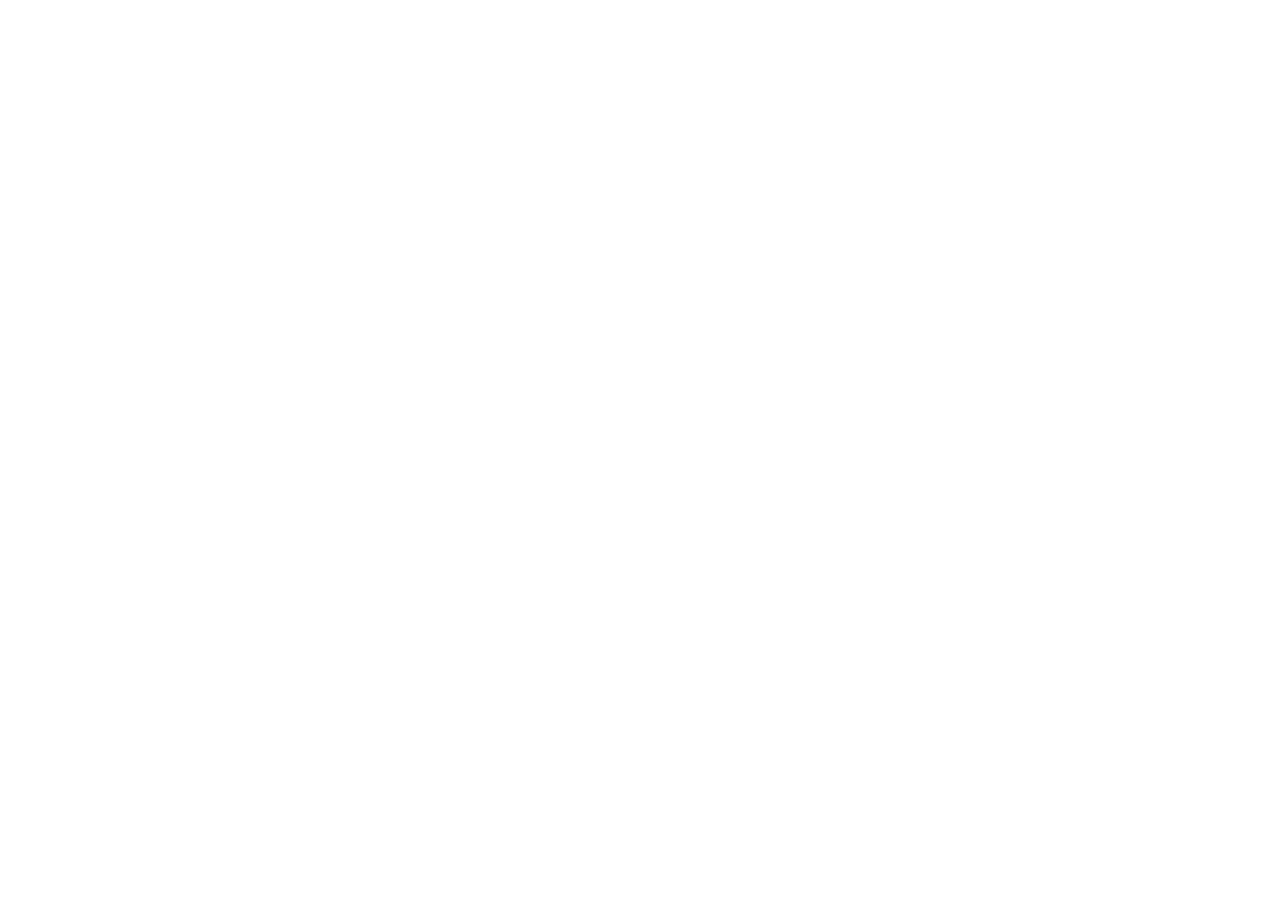
==== demo.html @ ed3a0042 "Initial commit" ====
<!DOCTYPE html>
<html lang="en">
<head>
  <meta charset="UTF-8">
  <meta name="viewport" content="width=device-width, initial-scale=1.0">
  <title>Demo page</title>
</head>
<body>
  <!-- EDIT THIS PAGE TO SHOW HOW YOU USE ALL THE ELEMENTS IMPLEMENTED IN YOUR DESIGN SYSTEM  -->
</body>
</html>
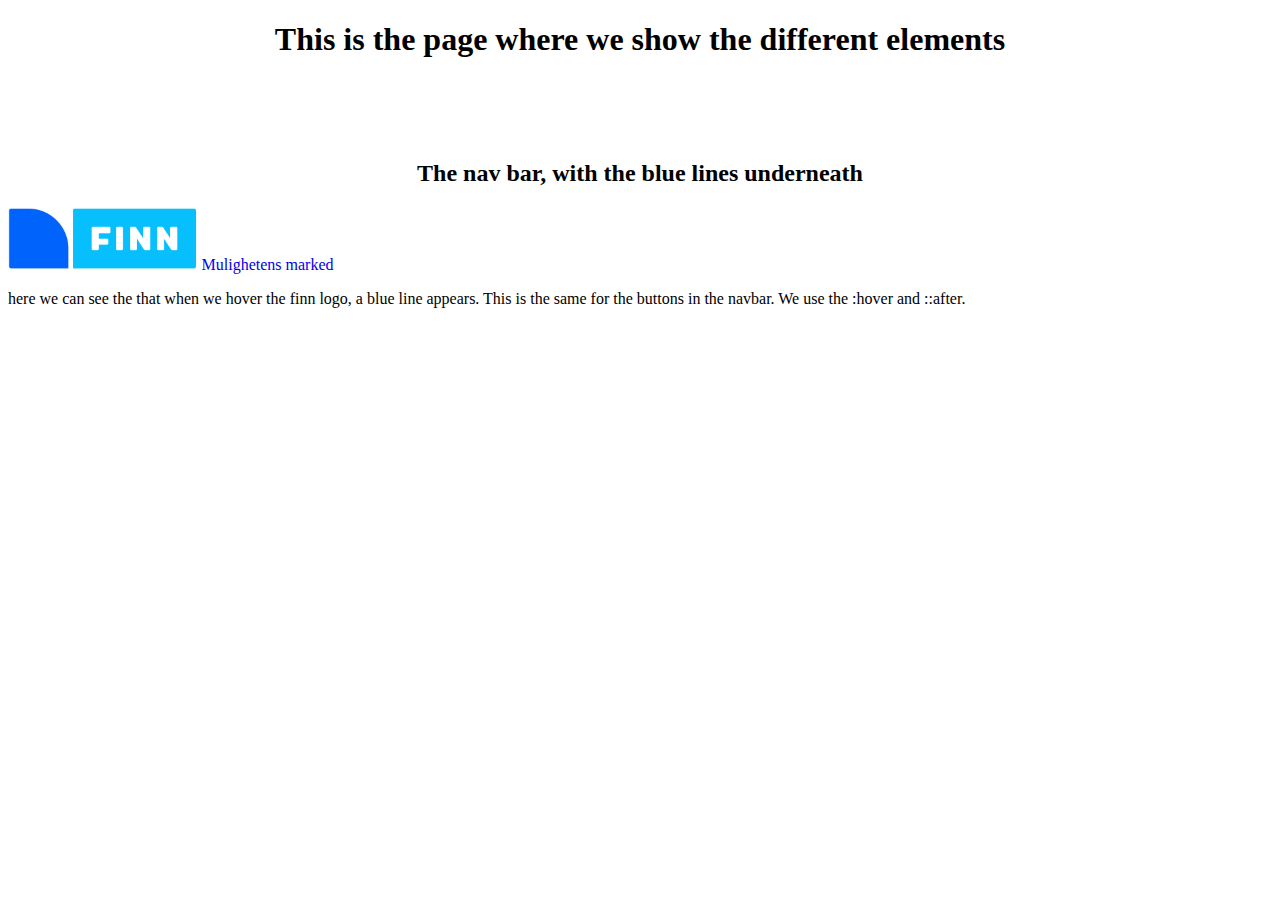
==== commit a11fa451: "More changes to pages" ====
--- a/demo.html
+++ b/demo.html
@@ -1,11 +1,43 @@
 <!DOCTYPE html>
 <html lang="en">
+
 <head>
   <meta charset="UTF-8">
   <meta name="viewport" content="width=device-width, initial-scale=1.0">
   <title>Demo page</title>
+
+  <link rel="stylesheet" href="assets/styles/common.css">
+
 </head>
+
 <body>
   <!-- EDIT THIS PAGE TO SHOW HOW YOU USE ALL THE ELEMENTS IMPLEMENTED IN YOUR DESIGN SYSTEM  -->
+
+
+  <h1>
+    This is the page where we show the different elements
+  </h1>
+
+  <h2>The nav bar, with the blue lines underneath</h2>
+
+  <header>
+    <nav class="navbar">
+      <a class="blueline" href="/">
+        <span class="navbar__link blueline">
+          <img class="navbar__logo" src="Images/Finnlogo.png" alt="Finn.no logo">
+          Mulighetens marked</span></a>
+
+      <p> here we can see the that when we hover the finn logo, a blue line appears. This is the same for the buttons in
+        the navbar. We use the :hover and ::after.</p>
+
+        <!---->
+
+
+
+
+
+
+
 </body>
+
 </html>--- a/assets/styles/common.css
+++ b/assets/styles/common.css
@@ -0,0 +1,28 @@
+h1, h2 {
+  text-align: center;
+}
+
+h2 {
+  margin-top: 8%;
+}
+
+.blueline {
+  position: relative;
+  text-decoration: none;
+  transition: color 0.3s ease;
+}
+.blueline .blueline::after {
+  content: "";
+  position: absolute;
+  left: 0;
+  bottom: -3px;
+  width: 100%;
+  height: 3px;
+  transition: background-color 0.25s ease;
+}
+.blueline .blueline:hover::after {
+  background-color: blue;
+}
+.blueline img {
+  max-width: 15%;
+}/*# sourceMappingURL=common.css.map */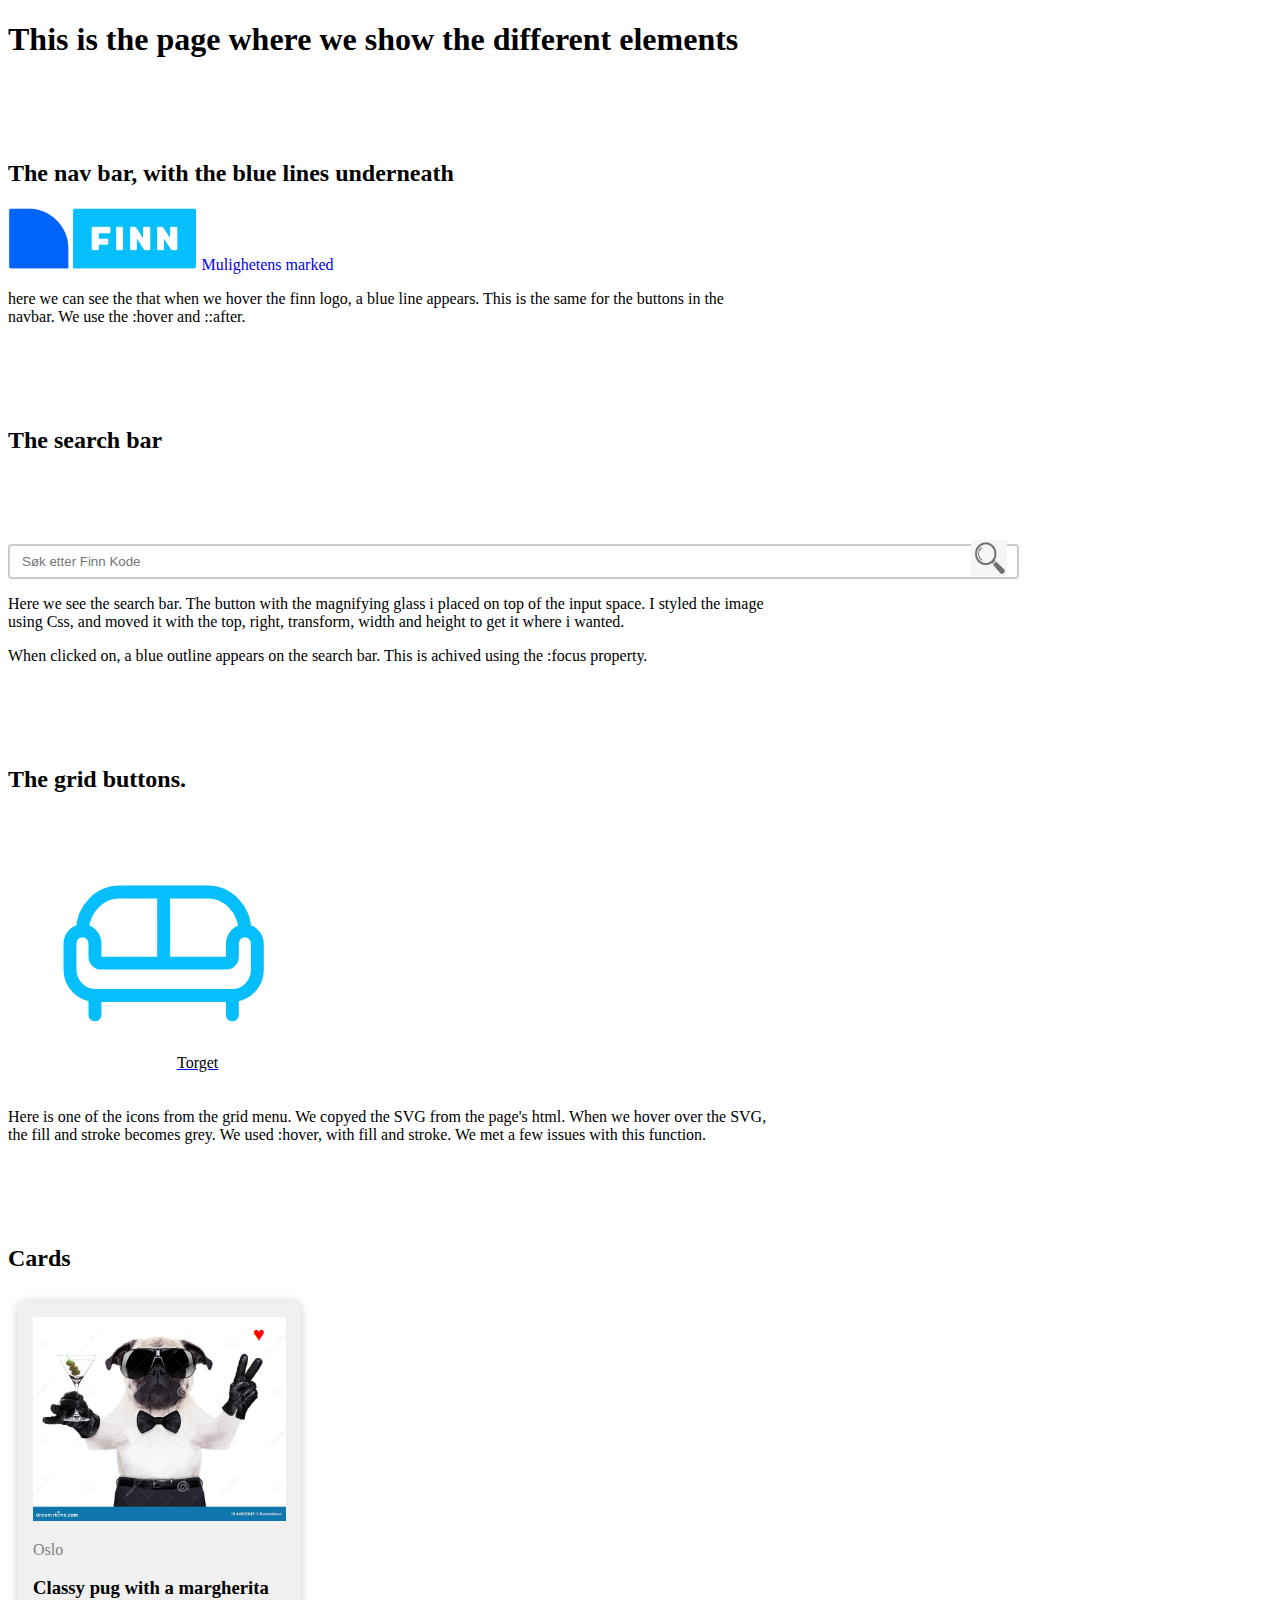
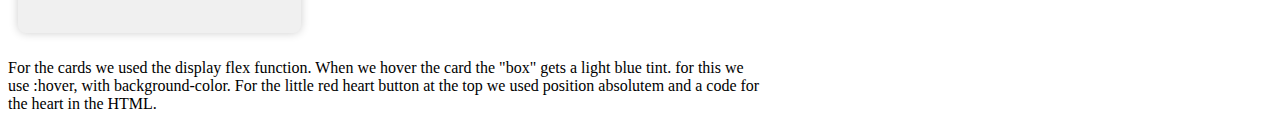
==== commit 55c58b93: "Changes to demo page and page 1" ====
--- a/demo.html
+++ b/demo.html
@@ -26,18 +26,66 @@
         <span class="navbar__link blueline">
           <img class="navbar__logo" src="Images/Finnlogo.png" alt="Finn.no logo">
           Mulighetens marked</span></a>
-
+    </nav>
       <p> here we can see the that when we hover the finn logo, a blue line appears. This is the same for the buttons in
         the navbar. We use the :hover and ::after.</p>
 
-        <!---->
+      <!-- Search bar -->
+
+      <h2> The search bar</h2>
+
+      <div class="search">
+        <input class="search__input" type="search" id="searchInput" name="search" placeholder="Søk etter Finn Kode">
+        <button class="search__button" type="submit"></button>
+        <a href="/">
+        </a>
+      </div>
+      <p> Here we see the search bar. The button with the magnifying glass i placed on top of the input space. I styled
+        the image using Css, and moved it with the top, right, transform, width and height to get it where i wanted.</p>
+      <p> When clicked on, a blue outline appears on the search bar. This is achived using the :focus property.</p>
+
+
+      <h2> The grid buttons.</h2>
+
+      <div class="grid-container">
+        <a href="/" class="grid-item">
+          <svg class="svg-icon" xmlns="http://www.w3.org/2000/svg" width="42" height="28" fill="none"
+            viewBox="0 0 42 28" part="w-icon-sofa-42-part">
+            <title>Sofa</title>
+            <path stroke="#06befb" stroke-linecap="round" stroke-linejoin="round" stroke-width="2"
+              d="M33.567 10.5a1.9 1.9 0 0 0-1.367.585 2.04 2.04 0 0 0-.567 1.415v2c0 .265-.101.52-.283.707a.95.95 0 0 1-.683.293H11.333a.95.95 0 0 1-.683-.293 1.02 1.02 0 0 1-.283-.707v-2c0-.53-.204-1.04-.567-1.415a1.9 1.9 0 0 0-1.367-.585c-.512 0-1.004.21-1.367.585A2.04 2.04 0 0 0 6.5 12.5v4c0 1.06.407 2.078 1.133 2.828a3.8 3.8 0 0 0 2.734 1.172h21.266a3.8 3.8 0 0 0 2.735-1.172A4.07 4.07 0 0 0 35.5 16.5v-4c0-.53-.204-1.04-.566-1.415a1.9 1.9 0 0 0-1.367-.585m-23.2 10v3m21.266-3v3m-23.2-13c0-1.591.611-3.117 1.699-4.243A5.7 5.7 0 0 1 14.233 4.5h13.534a5.7 5.7 0 0 1 4.1 1.757 6.1 6.1 0 0 1 1.7 4.243M21 15.5v-11">
+            </path>
+          </svg>
+          <span class="grid-item__text">Torget</span>
+        </a>
+      </div>
+
+      <p>Here is one of the icons from the grid menu. We copyed the SVG from the page's html. When we hover over the
+        SVG, the fill and stroke becomes grey. We used :hover, with fill and stroke. We met a few issues with this
+        function. </p>
+
+      <h2>Cards</h2>
+
+      <div class="card-container">
+        <div class="card">
+          <a href="/" class="card__link">
+            <div class="card__content">
+              <img src="Images/cooldog.jpg" alt="the coolest dog">
+          </a>
+          <button class="card__heart">&#x2665;</button>
+          <p class="card__location"> Oslo</p>
+          <h3 class card__description> Classy pug with a margherita</h3>
+        </div>
+      </div>
+    </div>
+      
+      <p>For the cards we used the display flex function. When we hover the card the "box" gets a light blue tint. for
+        this we use :hover, with background-color. For the little red heart button at the top we used position
+        absolutem and a code for the heart in the HTML.</p>
 
 
 
-
-
-
-
+        
 </body>
 
 </html>--- a/assets/styles/common.css
+++ b/assets/styles/common.css
@@ -1,9 +1,13 @@
 h1, h2 {
-  text-align: center;
+  text-align: left;
 }
 
 h2 {
   margin-top: 8%;
+}
+
+p {
+  max-width: 60%;
 }
 
 .blueline {
@@ -25,4 +29,121 @@
 }
 .blueline img {
   max-width: 15%;
+}
+
+.search {
+  position: relative;
+  display: flex;
+  align-items: center;
+}
+.search__input {
+  padding: 8px 12px;
+  border: 2px solid #ccc;
+  border-radius: 4px;
+  transition: border-color 0.3s, box-shadow 0.3s;
+  margin-top: 70px;
+  width: 80%;
+}
+.search__input:focus {
+  outline: none;
+  border-color: #06befb;
+  box-shadow: 0 0 5px rgba(0, 0, 255, 0.3);
+}
+.search__button {
+  position: absolute;
+  right: 21%;
+  top: 80%;
+  transform: translateY(-50%);
+  width: 4vh;
+  height: 4vh;
+  background-image: url("/Images/Glass.jpg");
+  background-size: cover;
+  border: none;
+  cursor: pointer;
+}
+
+.grid-container {
+  display: grid;
+  gap: 10px;
+  width: 30%;
+}
+
+.grid-item {
+  margin-top: 30px;
+  padding: 20px;
+  text-align: center;
+  align-items: center;
+}
+.grid-item svg {
+  width: 80%;
+  height: auto;
+  display: block;
+  margin-bottom: 10px;
+}
+.grid-item .svg-icon {
+  stroke: #06befb;
+  transition: fill 0.1s, stroke 0.1s;
+}
+.grid-item .svg-icon:hover {
+  fill: #ccc;
+  stroke: #ccc;
+}
+.grid-item__link:hover {
+  stroke: #ccc;
+}
+.grid-item__text {
+  text-decoration: none;
+  color: black;
+}
+
+.card-container {
+  display: flex;
+  justify-content: space-between;
+}
+
+.card-container {
+  display: flex;
+  justify-content: space-between;
+}
+
+.card {
+  position: relative;
+  background-color: #f0f0f0;
+  padding: 15px;
+  border-radius: 8px;
+  box-shadow: 0 0 10px rgba(0, 0, 0, 0.2);
+  flex: 1;
+  max-width: 20%;
+  transition: background-color 0.3s;
+  margin: 10px;
+}
+.card img {
+  max-width: 100%;
+}
+.card__content {
+  font-size: 16px;
+}
+.card__heart {
+  position: absolute;
+  top: 20px;
+  right: 30px;
+  font-size: 20px;
+  color: red;
+  border: none;
+  background-color: transparent;
+  cursor: pointer;
+}
+.card__text {
+  position: fixed;
+  bottom: 20px;
+  left: 10px;
+  color: #FFFFFF;
+  background-color: rgba(0, 0, 0, 0.5);
+  padding: 5px;
+}
+.card__location {
+  color: gray;
+}
+.card:hover {
+  background-color: #add8e6;
 }/*# sourceMappingURL=common.css.map */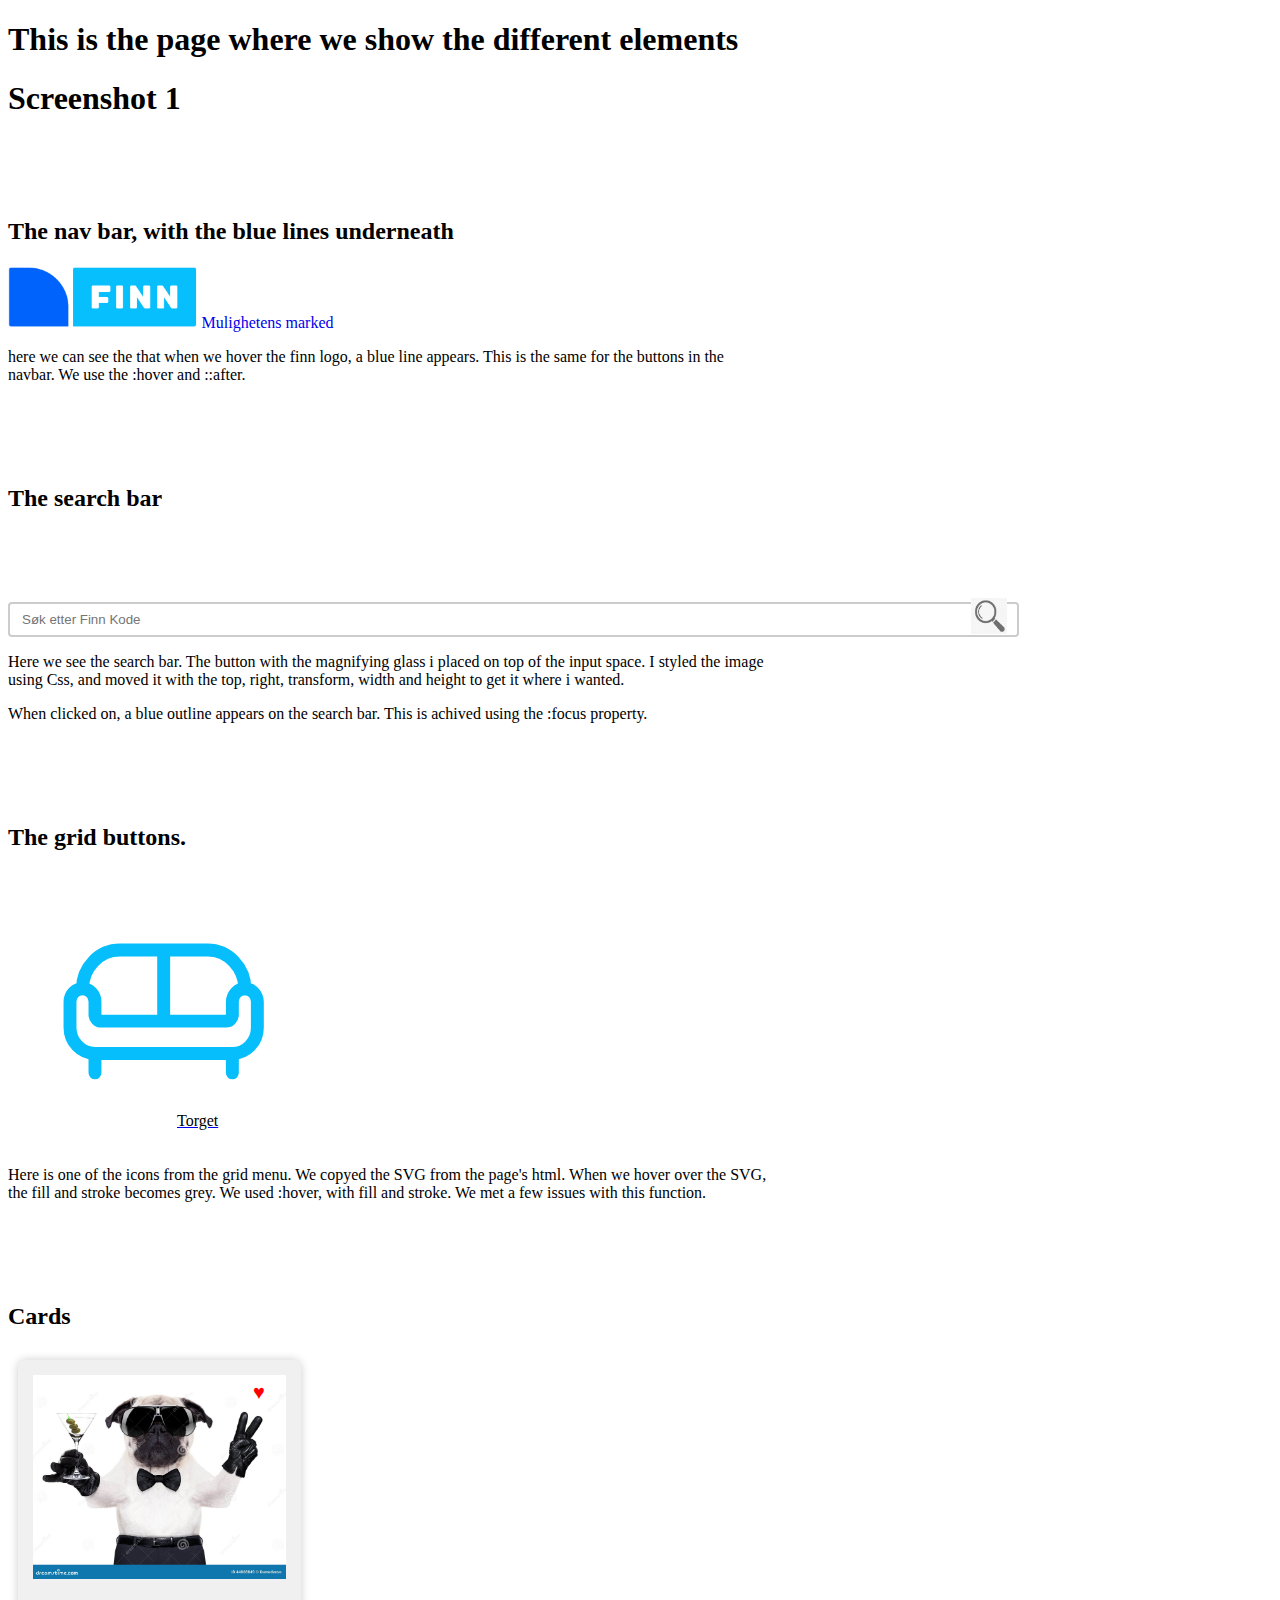
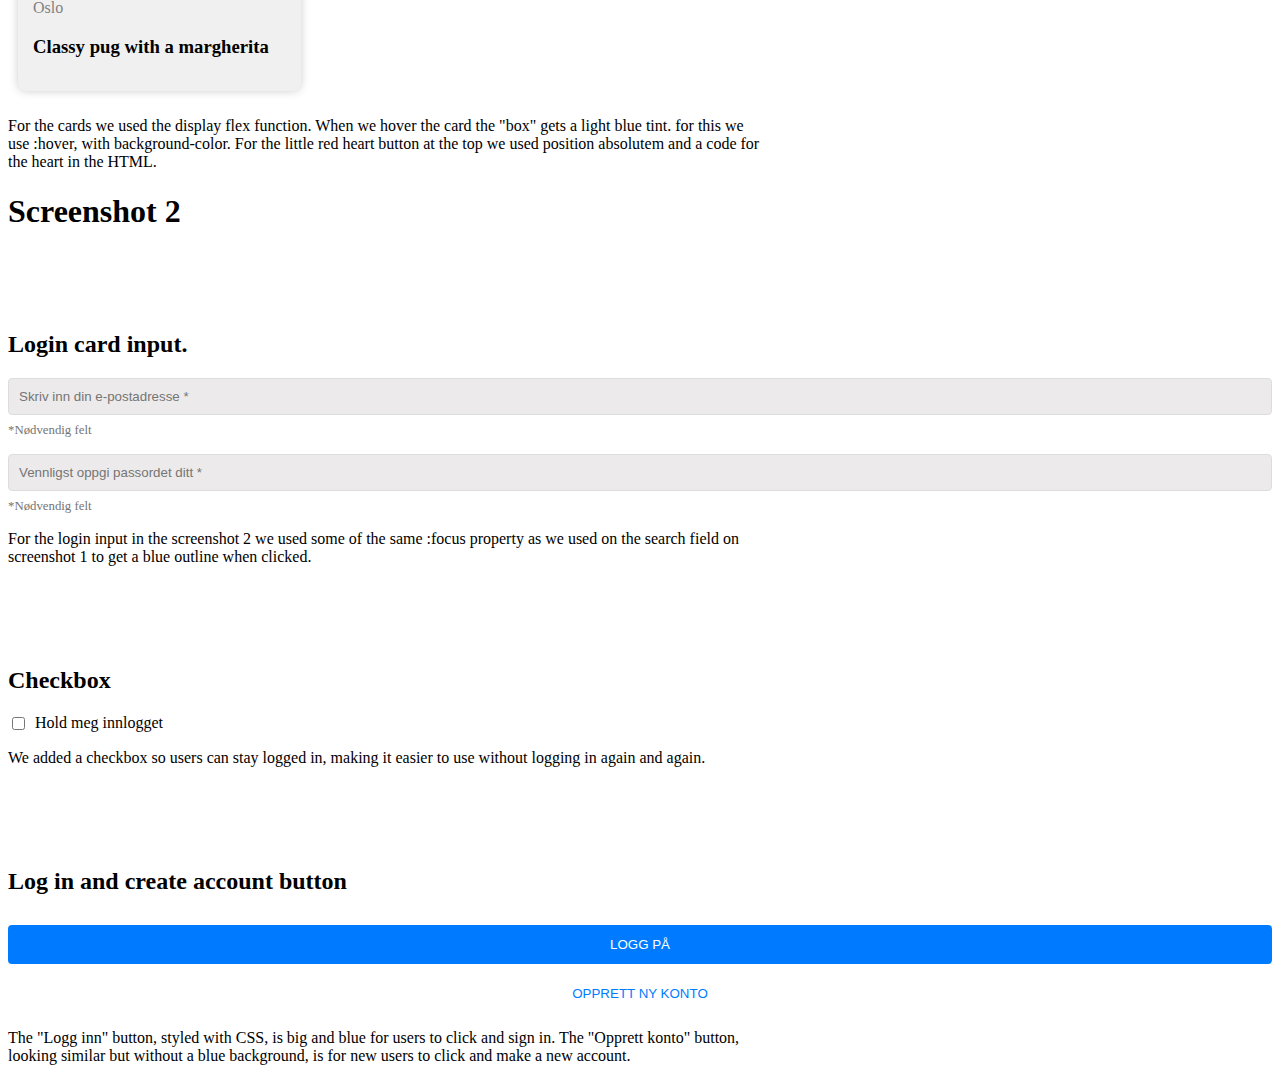
==== commit 7b339caa: "Last changes" ====
--- a/demo.html
+++ b/demo.html
@@ -18,6 +18,7 @@
     This is the page where we show the different elements
   </h1>
 
+<h1> Screenshot 1</h1>
   <h2>The nav bar, with the blue lines underneath</h2>
 
   <header>
@@ -29,8 +30,6 @@
     </nav>
       <p> here we can see the that when we hover the finn logo, a blue line appears. This is the same for the buttons in
         the navbar. We use the :hover and ::after.</p>
-
-      <!-- Search bar -->
 
       <h2> The search bar</h2>
 
@@ -84,8 +83,47 @@
         absolutem and a code for the heart in the HTML.</p>
 
 
+        <h1> Screenshot 2</h1>
 
-        
+        <h2>Login card input.</h2>
+
+        <input
+            type="text"
+            placeholder="Skriv inn din e-postadresse *"
+            class="login-card__login"
+          />
+          <span class="login-card__login-hint">*Nødvendig felt</span>
+          <input
+            type="password"
+            placeholder="Vennligst oppgi passordet ditt *"
+            class="login-card__login"
+          />
+          <span class="login-card__login-hint">*Nødvendig felt</span>
+          <p> For the login input in the screenshot 2 we used some of the same :focus property as we used on the search field on screenshot 1 to get a blue outline when clicked.</p>
+
+          <h2> Checkbox</h2>
+
+
+          <div class="login-card__checkbox-container">
+            <label class="login-card__checkbox-label">
+              <input type="checkbox" class="login-card__checkbox-input" />
+              Hold meg innlogget
+            </label>
+          </div>
+          <p>We added a checkbox so users can stay logged in, making it easier to use without logging in again and again.</p>
+
+          <h2>Log in and create account button</h2>
+
+          <button type="submit" class="login-card__button">Logg på</button>
+          <button
+            type="button"
+            class="login-card__button login-card__button--secondary"
+          >
+            Opprett ny konto
+          </button>
+
+          <p>The "Logg inn" button, styled with CSS, is big and blue for users to click and sign in. The "Opprett konto" button, looking similar but without a blue background, is for new users to click and make a new account.</p>
+
 </body>
 
 </html>--- a/assets/styles/common.css
+++ b/assets/styles/common.css
@@ -146,4 +146,62 @@
 }
 .card:hover {
   background-color: #add8e6;
+}
+
+.login-card {
+  max-width: 50%;
+}
+.login-card__login {
+  width: 100%;
+  padding: 10px;
+  margin-bottom: 8px;
+  border: 1px solid #ddd;
+  border-radius: 4px;
+  box-sizing: border-box;
+  background-color: rgb(236, 234, 234);
+}
+.login-card__login:focus {
+  outline: none;
+  border-color: #06befb;
+  box-shadow: 0 0 5px rgba(0, 0, 255, 0.3);
+}
+.login-card__login-hint {
+  display: block;
+  text-align: left;
+  color: #757575;
+  font-size: 0.8rem;
+  margin-bottom: 16px;
+}
+.login-card__checkbox {
+  margin-top: 30px;
+  margin-bottom: 40px;
+}
+.login-card__checkbox-label {
+  display: flex;
+  align-items: center;
+  margin: 0;
+}
+.login-card__checkbox-input {
+  margin-right: 10px;
+}
+.login-card__checkbox-container {
+  display: flex;
+  align-items: center;
+  justify-content: space-between;
+}
+.login-card__button {
+  width: 100%;
+  padding: 12px;
+  margin-top: 10px;
+  border: none;
+  border-radius: 4px;
+  background: #007bff;
+  color: white;
+  cursor: pointer;
+  text-transform: uppercase;
+}
+.login-card__button--secondary {
+  background: none;
+  color: #007bff;
+  padding: 12px;
 }/*# sourceMappingURL=common.css.map */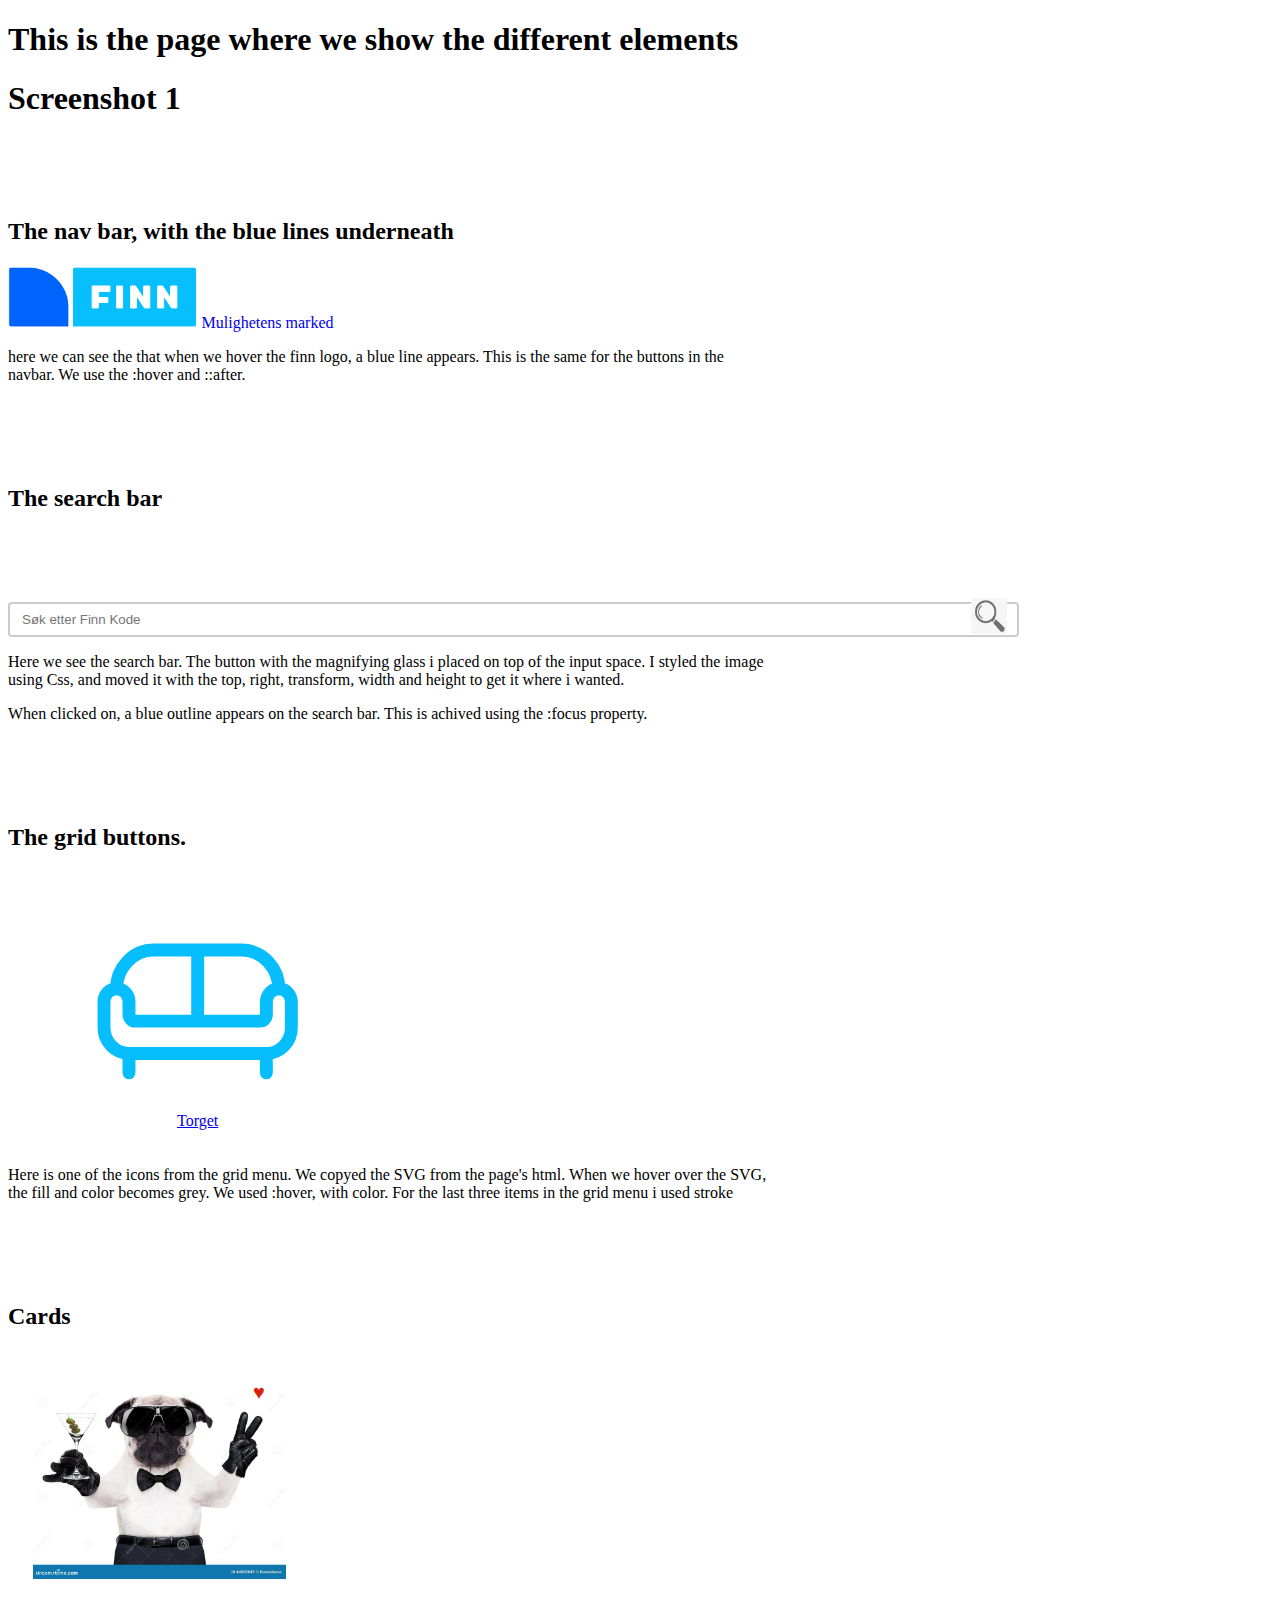
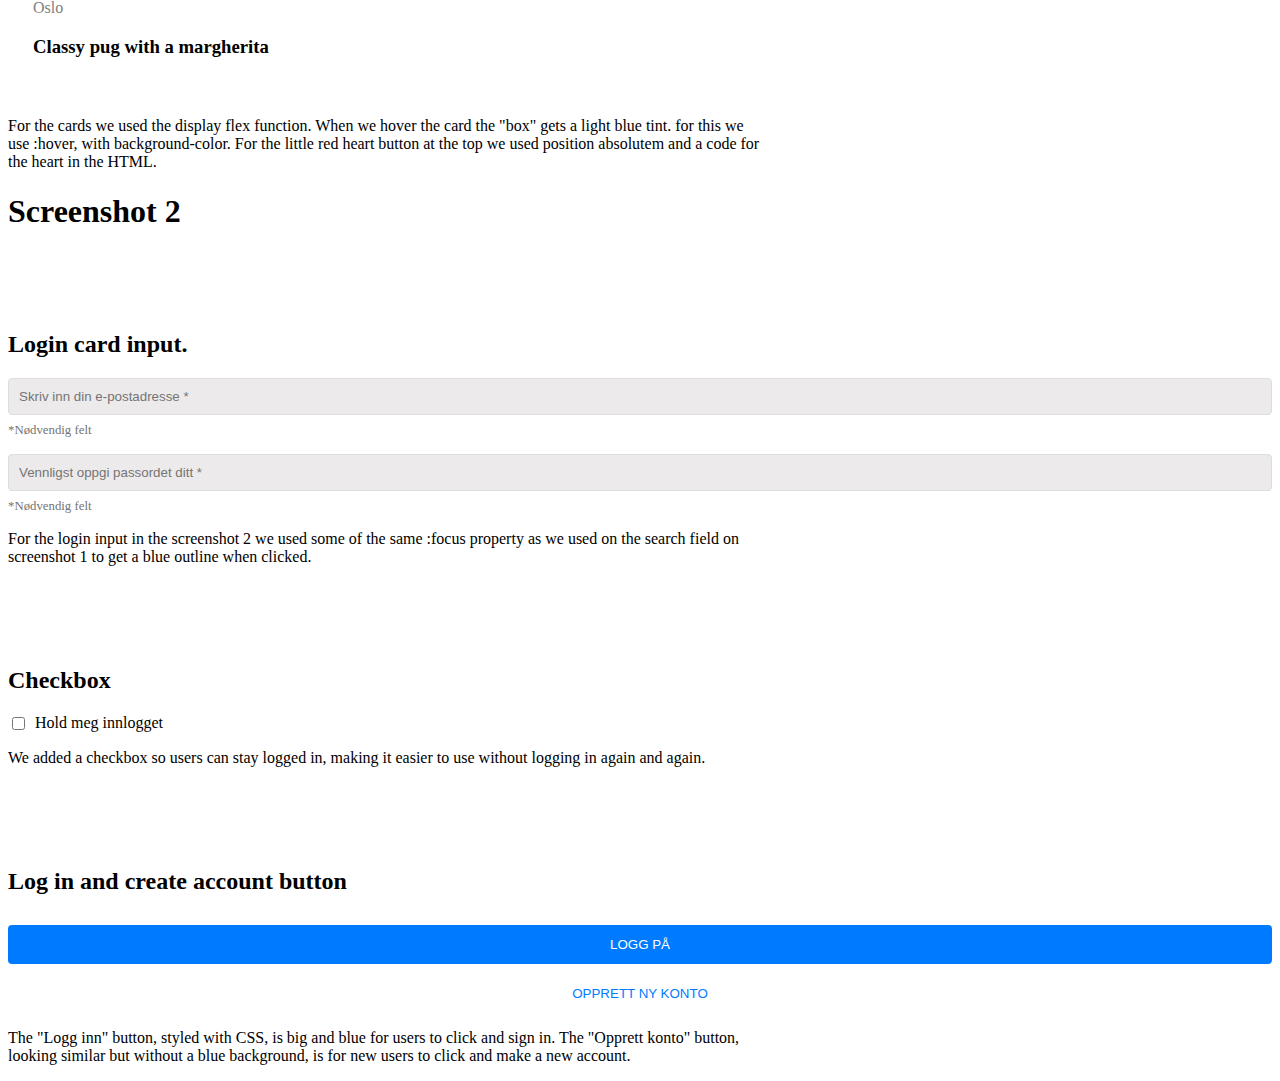
==== commit 32db8a53: "Absolute last changes. plz stop" ====
--- a/demo.html
+++ b/demo.html
@@ -4,8 +4,8 @@
 <head>
   <meta charset="UTF-8">
   <meta name="viewport" content="width=device-width, initial-scale=1.0">
+  <meta name="viewport" content="Demo page to show all cool features">
   <title>Demo page</title>
-
   <link rel="stylesheet" href="assets/styles/common.css">
 
 </head>
@@ -18,7 +18,7 @@
     This is the page where we show the different elements
   </h1>
 
-<h1> Screenshot 1</h1>
+  <h1> Screenshot 1</h1>
   <h2>The nav bar, with the blue lines underneath</h2>
 
   <header>
@@ -28,101 +28,91 @@
           <img class="navbar__logo" src="Images/Finnlogo.png" alt="Finn.no logo">
           Mulighetens marked</span></a>
     </nav>
-      <p> here we can see the that when we hover the finn logo, a blue line appears. This is the same for the buttons in
-        the navbar. We use the :hover and ::after.</p>
+    <p> here we can see the that when we hover the finn logo, a blue line appears. This is the same for the buttons in
+      the navbar. We use the :hover and ::after.</p>
 
-      <h2> The search bar</h2>
+    <h2> The search bar</h2>
 
-      <div class="search">
-        <input class="search__input" type="search" id="searchInput" name="search" placeholder="Søk etter Finn Kode">
-        <button class="search__button" type="submit"></button>
-        <a href="/">
-        </a>
-      </div>
-      <p> Here we see the search bar. The button with the magnifying glass i placed on top of the input space. I styled
-        the image using Css, and moved it with the top, right, transform, width and height to get it where i wanted.</p>
-      <p> When clicked on, a blue outline appears on the search bar. This is achived using the :focus property.</p>
+    <div class="search">
+      <input class="search__input" type="search" id="searchInput" name="search" placeholder="Søk etter Finn Kode">
+      <button class="search__button" type="submit"></button>
+      <a href="/">
+      </a>
+    </div>
+    <p> Here we see the search bar. The button with the magnifying glass i placed on top of the input space. I styled
+      the image using Css, and moved it with the top, right, transform, width and height to get it where i wanted.</p>
+    <p> When clicked on, a blue outline appears on the search bar. This is achived using the :focus property.</p>
 
 
-      <h2> The grid buttons.</h2>
+    <h2> The grid buttons.</h2>
 
-      <div class="grid-container">
-        <a href="/" class="grid-item">
-          <svg class="svg-icon" xmlns="http://www.w3.org/2000/svg" width="42" height="28" fill="none"
-            viewBox="0 0 42 28" part="w-icon-sofa-42-part">
-            <title>Sofa</title>
-            <path stroke="#06befb" stroke-linecap="round" stroke-linejoin="round" stroke-width="2"
-              d="M33.567 10.5a1.9 1.9 0 0 0-1.367.585 2.04 2.04 0 0 0-.567 1.415v2c0 .265-.101.52-.283.707a.95.95 0 0 1-.683.293H11.333a.95.95 0 0 1-.683-.293 1.02 1.02 0 0 1-.283-.707v-2c0-.53-.204-1.04-.567-1.415a1.9 1.9 0 0 0-1.367-.585c-.512 0-1.004.21-1.367.585A2.04 2.04 0 0 0 6.5 12.5v4c0 1.06.407 2.078 1.133 2.828a3.8 3.8 0 0 0 2.734 1.172h21.266a3.8 3.8 0 0 0 2.735-1.172A4.07 4.07 0 0 0 35.5 16.5v-4c0-.53-.204-1.04-.566-1.415a1.9 1.9 0 0 0-1.367-.585m-23.2 10v3m21.266-3v3m-23.2-13c0-1.591.611-3.117 1.699-4.243A5.7 5.7 0 0 1 14.233 4.5h13.534a5.7 5.7 0 0 1 4.1 1.757 6.1 6.1 0 0 1 1.7 4.243M21 15.5v-11">
-            </path>
-          </svg>
-          <span class="grid-item__text">Torget</span>
+    <div class="grid-container">
+      <a href="/" class="grid-item">
+        <svg class="svg-icon" xmlns="http://www.w3.org/2000/svg" width="42" height="28" fill="none" viewBox="0 0 42 28"
+          part="w-icon-sofa-42-part">
+          <title>Sofa</title>
+          <path stroke="currentColor" stroke-linecap="round" stroke-linejoin="round" stroke-width="2"
+            d="M33.567 10.5a1.9 1.9 0 0 0-1.367.585 2.04 2.04 0 0 0-.567 1.415v2c0 .265-.101.52-.283.707a.95.95 0 0 1-.683.293H11.333a.95.95 0 0 1-.683-.293 1.02 1.02 0 0 1-.283-.707v-2c0-.53-.204-1.04-.567-1.415a1.9 1.9 0 0 0-1.367-.585c-.512 0-1.004.21-1.367.585A2.04 2.04 0 0 0 6.5 12.5v4c0 1.06.407 2.078 1.133 2.828a3.8 3.8 0 0 0 2.734 1.172h21.266a3.8 3.8 0 0 0 2.735-1.172A4.07 4.07 0 0 0 35.5 16.5v-4c0-.53-.204-1.04-.566-1.415a1.9 1.9 0 0 0-1.367-.585m-23.2 10v3m21.266-3v3m-23.2-13c0-1.591.611-3.117 1.699-4.243A5.7 5.7 0 0 1 14.233 4.5h13.534a5.7 5.7 0 0 1 4.1 1.757 6.1 6.1 0 0 1 1.7 4.243M21 15.5v-11">
+          </path>
+        </svg>
+        <span class="grid-item__text">Torget</span>
+      </a>
+    </div>
+
+    <p>Here is one of the icons from the grid menu. We copyed the SVG from the page's html. When we hover over the
+      SVG, the fill and color becomes grey. We used :hover, with color. For the last three items in the grid menu i used stroke </p>
+
+    <h2>Cards</h2>
+
+    <div class="card-container">
+      <div class="card">
+        <a href="/" class="card__link">
+          <div class="card__content">
+            <img src="Images/cooldog.jpg" alt="the coolest dog">
         </a>
-      </div>
-
-      <p>Here is one of the icons from the grid menu. We copyed the SVG from the page's html. When we hover over the
-        SVG, the fill and stroke becomes grey. We used :hover, with fill and stroke. We met a few issues with this
-        function. </p>
-
-      <h2>Cards</h2>
-
-      <div class="card-container">
-        <div class="card">
-          <a href="/" class="card__link">
-            <div class="card__content">
-              <img src="Images/cooldog.jpg" alt="the coolest dog">
-          </a>
-          <button class="card__heart">&#x2665;</button>
-          <p class="card__location"> Oslo</p>
-          <h3 class card__description> Classy pug with a margherita</h3>
-        </div>
+        <button class="card__heart">&#x2665;</button>
+        <p class="card__location"> Oslo</p>
+        <h3 class card__description> Classy pug with a margherita</h3>
       </div>
     </div>
-      
-      <p>For the cards we used the display flex function. When we hover the card the "box" gets a light blue tint. for
-        this we use :hover, with background-color. For the little red heart button at the top we used position
-        absolutem and a code for the heart in the HTML.</p>
+    </div>
+
+    <p>For the cards we used the display flex function. When we hover the card the "box" gets a light blue tint. for
+      this we use :hover, with background-color. For the little red heart button at the top we used position
+      absolutem and a code for the heart in the HTML.</p>
 
 
-        <h1> Screenshot 2</h1>
+    <h1> Screenshot 2</h1>
 
-        <h2>Login card input.</h2>
+    <h2>Login card input.</h2>
 
-        <input
-            type="text"
-            placeholder="Skriv inn din e-postadresse *"
-            class="login-card__login"
-          />
-          <span class="login-card__login-hint">*Nødvendig felt</span>
-          <input
-            type="password"
-            placeholder="Vennligst oppgi passordet ditt *"
-            class="login-card__login"
-          />
-          <span class="login-card__login-hint">*Nødvendig felt</span>
-          <p> For the login input in the screenshot 2 we used some of the same :focus property as we used on the search field on screenshot 1 to get a blue outline when clicked.</p>
+    <input type="text" placeholder="Skriv inn din e-postadresse *" class="login-card__login" />
+    <span class="login-card__login-hint">*Nødvendig felt</span>
+    <input type="password" placeholder="Vennligst oppgi passordet ditt *" class="login-card__login" />
+    <span class="login-card__login-hint">*Nødvendig felt</span>
+    <p> For the login input in the screenshot 2 we used some of the same :focus property as we used on the search field
+      on screenshot 1 to get a blue outline when clicked.</p>
 
-          <h2> Checkbox</h2>
+    <h2> Checkbox</h2>
 
 
-          <div class="login-card__checkbox-container">
-            <label class="login-card__checkbox-label">
-              <input type="checkbox" class="login-card__checkbox-input" />
-              Hold meg innlogget
-            </label>
-          </div>
-          <p>We added a checkbox so users can stay logged in, making it easier to use without logging in again and again.</p>
+    <div class="login-card__checkbox-container">
+      <label class="login-card__checkbox-label">
+        <input type="checkbox" class="login-card__checkbox-input" />
+        Hold meg innlogget
+      </label>
+    </div>
+    <p>We added a checkbox so users can stay logged in, making it easier to use without logging in again and again.</p>
 
-          <h2>Log in and create account button</h2>
+    <h2>Log in and create account button</h2>
 
-          <button type="submit" class="login-card__button">Logg på</button>
-          <button
-            type="button"
-            class="login-card__button login-card__button--secondary"
-          >
-            Opprett ny konto
-          </button>
+    <button type="submit" class="login-card__button">Logg på</button>
+    <button type="button" class="login-card__button login-card__button--secondary">
+      Opprett ny konto
+    </button>
 
-          <p>The "Logg inn" button, styled with CSS, is big and blue for users to click and sign in. The "Opprett konto" button, looking similar but without a blue background, is for new users to click and make a new account.</p>
+    <p>The "Logg inn" button, styled with CSS, is big and blue for users to click and sign in. The "Opprett konto"
+      button, looking similar but without a blue background, is for new users to click and make a new account.</p>
 
 </body>
 
--- a/assets/styles/common.css
+++ b/assets/styles/common.css
@@ -1,4 +1,5 @@
-h1, h2 {
+h1,
+h2 {
   text-align: left;
 }
 
@@ -22,7 +23,6 @@
   bottom: -3px;
   width: 100%;
   height: 3px;
-  transition: background-color 0.25s ease;
 }
 .blueline .blueline:hover::after {
   background-color: blue;
@@ -72,7 +72,13 @@
   margin-top: 30px;
   padding: 20px;
   text-align: center;
-  align-items: center;
+  position: relative;
+  align-items: center;
+  display: flex;
+  flex-direction: column;
+}
+.grid-item a {
+  text-decoration: none;
 }
 .grid-item svg {
   width: 80%;
@@ -80,20 +86,14 @@
   display: block;
   margin-bottom: 10px;
 }
+.grid-item:hover {
+  color: grey;
+}
 .grid-item .svg-icon {
-  stroke: #06befb;
-  transition: fill 0.1s, stroke 0.1s;
+  color: #06befb;
 }
 .grid-item .svg-icon:hover {
-  fill: #ccc;
-  stroke: #ccc;
-}
-.grid-item__link:hover {
-  stroke: #ccc;
-}
-.grid-item__text {
-  text-decoration: none;
-  color: black;
+  color: grey;
 }
 
 .card-container {
@@ -108,13 +108,10 @@
 
 .card {
   position: relative;
-  background-color: #f0f0f0;
+  background-color: none;
   padding: 15px;
-  border-radius: 8px;
-  box-shadow: 0 0 10px rgba(0, 0, 0, 0.2);
-  flex: 1;
+  border-radius: 3%;
   max-width: 20%;
-  transition: background-color 0.3s;
   margin: 10px;
 }
 .card img {
@@ -128,7 +125,7 @@
   top: 20px;
   right: 30px;
   font-size: 20px;
-  color: red;
+  color: #d91f0a;
   border: none;
   background-color: transparent;
   cursor: pointer;
@@ -145,7 +142,7 @@
   color: gray;
 }
 .card:hover {
-  background-color: #add8e6;
+  background-color: #f1f9ff;
 }
 
 .login-card {
